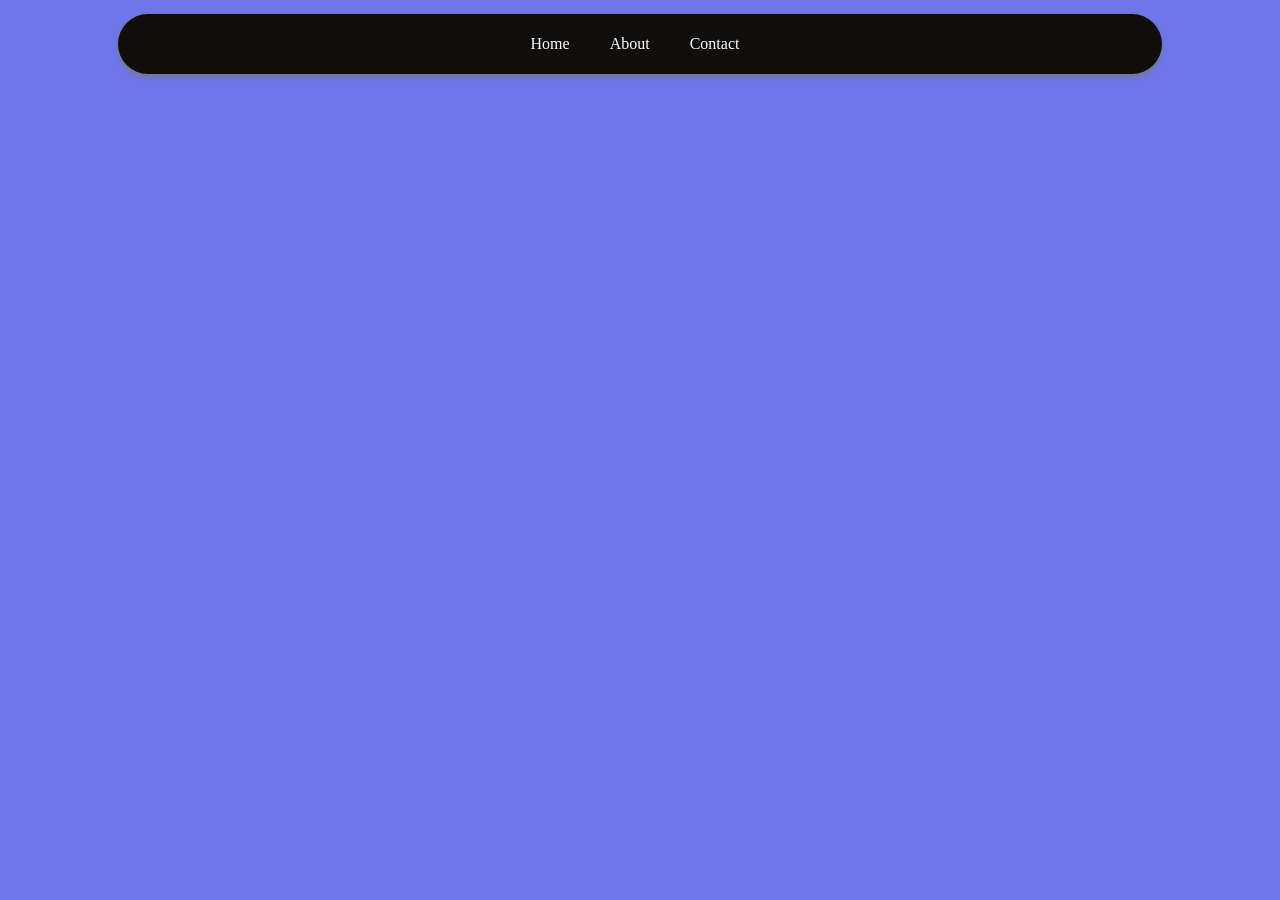
==== index.html @ 32187300 "Primeira Versão Heard (Navbar)" ====
<!DOCTYPE html>
<html lang="pt-br">
<head>
    <meta charset="UTF-8">
    <meta name="viewport" content="width=device-width, initial-scale=1.0">
    <link rel="stylesheet" href="style.css">
    <title>Document</title>
</head>
<body>
    <header class="header">
        <ul>
            <li><a href="#">Home</a></li>
            <li><a href="#">About</a></li>
            <li><a href="#">Contact</a></li>
        </ul>
    </header>
</body>
</html>
---- style.css ----
body {
    background-color: #6e76e9; 
}

header ul {
    list-style-type: none;
    margin: 0;
    padding: 0;
    display: flex;
    align-items: center;
    justify-content: center;
}

header li {
    margin-right: 20px;
    
}

header a {
    color: rgb(255, 255, 255);
    text-decoration: none;
    padding: 10px;

}

header a:hover {
    background-color: #ffffff;
}

header {
    display: flex;
    align-items: center;
    justify-content: center;
    height: 50px;
    width: 100%;
    margin-top: 15px;
    position: fixed;
    top: 0;
    z-index: 10;
}

.header {
    display: flex;
    justify-content: center;
    align-items: center;
    border-radius: 35px;
    margin-top: 14px;
    padding: 5px;
    padding-left: 15px;
    width: 80%;
    left: 50%;
    transform: translateX(-50%);
    background-color: #0f0e0d;
    box-shadow: 0px 3px 5px rgb(122, 122, 122);
}

li {
color :black

}
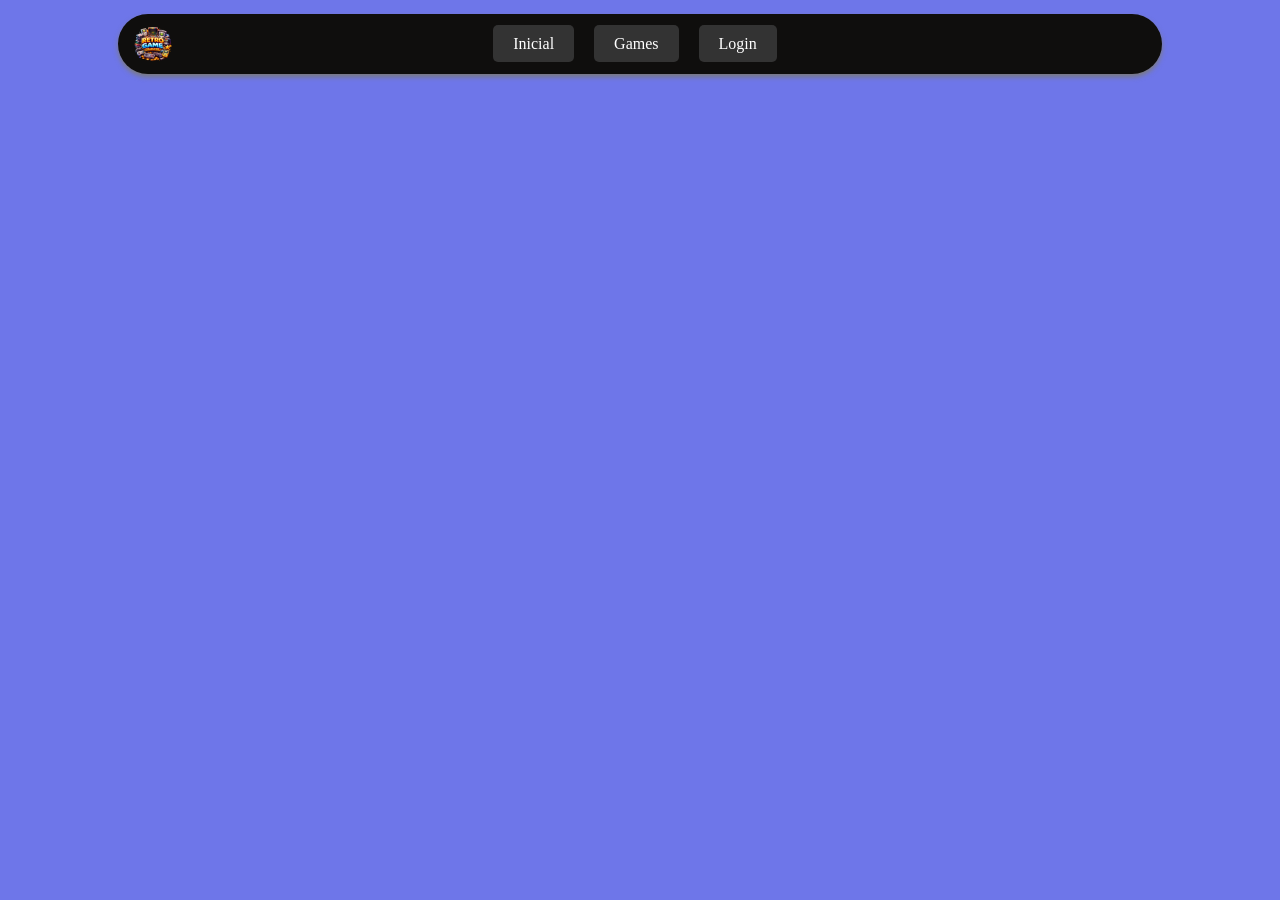
==== commit 4387acfe: "Ajuste nos botoes e coloquei minha logo" ====
--- a/index.html
+++ b/index.html
@@ -8,10 +8,11 @@
 </head>
 <body>
     <header class="header">
+        <img src="./imagem/GamesLogan.png" alt="Logo">
         <ul>
-            <li><a href="#">Home</a></li>
-            <li><a href="#">About</a></li>
-            <li><a href="#">Contact</a></li>
+            <li><a href="#">Inicial</a></li>
+            <li><a href="#">Games</a></li>
+            <li><a href="#">Login</a></li>
         </ul>
     </header>
 </body>
--- a/style.css
+++ b/style.css
@@ -19,12 +19,22 @@
 header a {
     color: rgb(255, 255, 255);
     text-decoration: none;
-    padding: 10px;
-
+    padding: 10px 20px;
+    background-color: #333;
+    border-radius: 5px;
 }
 
 header a:hover {
-    background-color: #ffffff;
+    background-color: #555;
+}
+
+header img {
+    width: 40px;
+    height: auto;
+    position: absolute;
+    left: 15px;
+    top: 50%;
+    transform: translateY(-50%);
 }
 
 header {
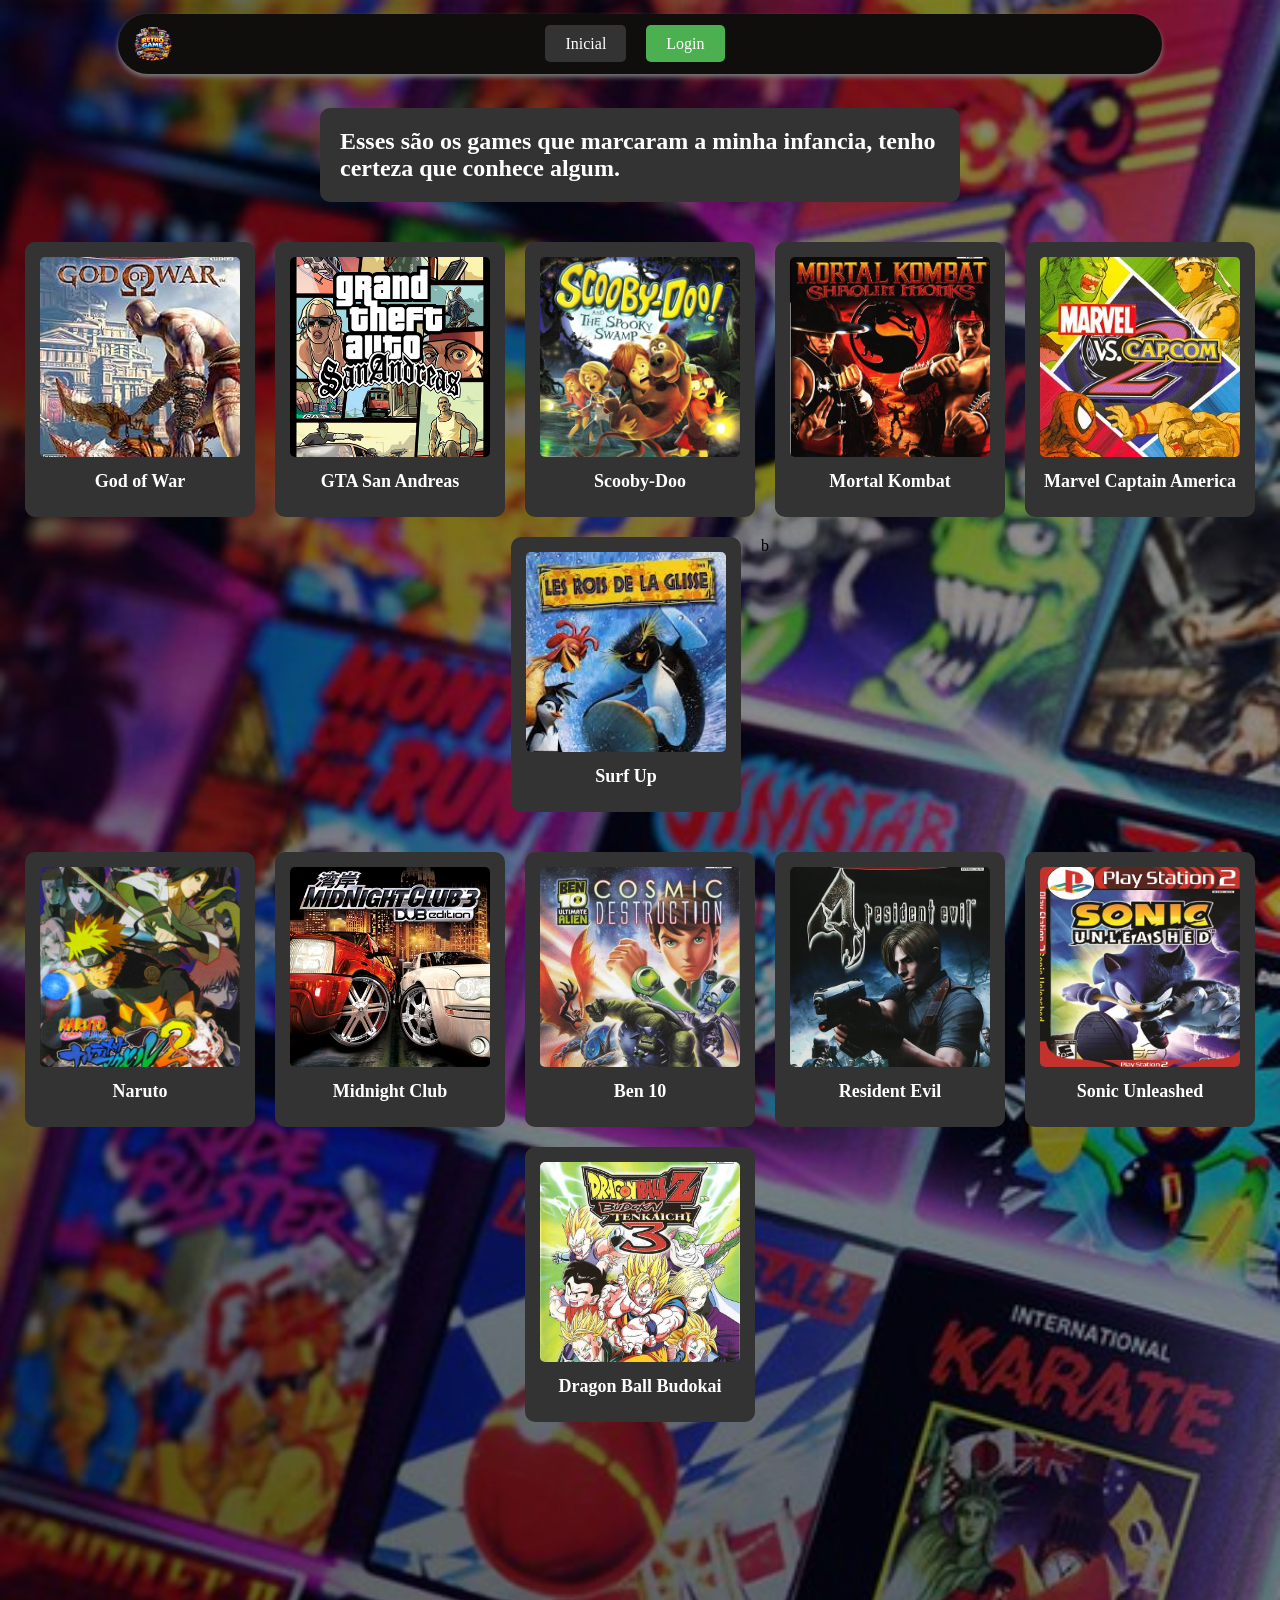
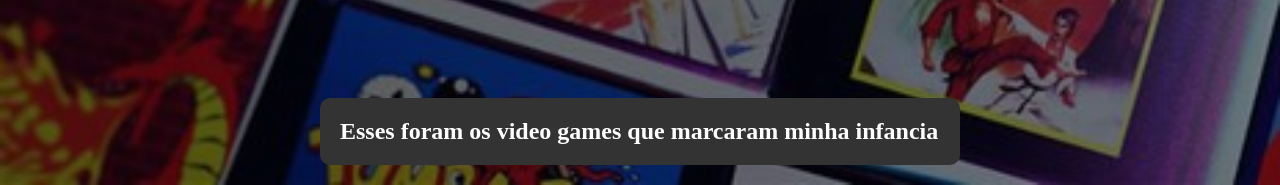
==== commit 8c3397ee: "Atualizado Pagina Home" ====
--- a/index.html
+++ b/index.html
@@ -11,9 +11,82 @@
         <img src="./imagem/GamesLogan.png" alt="Logo">
         <ul>
             <li><a href="#">Inicial</a></li>
-            <li><a href="#">Games</a></li>
+  
             <li><a href="#">Login</a></li>
         </ul>
     </header>
+    
+    <p>Esses são os games que marcaram a minha infancia, tenho certeza que conhece algum.</p>
+    
+    <section class="games">
+        <div class="cards">
+            <div class="card">
+                <img src="./imagem/godofwar.jpg" alt="God of War">
+                <h3>God of War</h3>
+            </div>
+           <div class="card">
+                <img src="./imagem/gtaSanAndreas.png" alt="GTA San Andreas">
+                <h3>GTA San Andreas</h3>
+            </div>
+
+            <div class="card">
+                <img src="./imagem/Scooby.jpg" alt="Scooby-Doo">
+                <h3>Scooby-Doo</h3>
+            </div>
+           <div class="card">
+                <img src="./imagem/mortalKombar.jpg" alt="Mortal Kombat">
+                <h3>Mortal Kombat</h3>
+            </div>
+
+            <div class="card">
+                <img src="./imagem/marvelCaptom.jpg" alt="Marvel Captain America">
+                <h3>Marvel Captain America</h3>
+            </div>
+            <div class="card">
+                <img src="./imagem/Surf.png" alt="Surf Up">
+                <h3>Surf Up</h3>
+            </div>
+            b
+
+        </div>
+    </section>
+
+    <section class="games">
+        <div class="cards">
+            <div class="card">
+                <img src="./imagem/naruto.jpg" alt="Naruto">
+                <h3>Naruto</h3>
+            </div>
+           <div class="card">
+                <img src="./imagem/midnightclub.jpg" alt="Midnight Club">
+                <h3>Midnight Club</h3>
+            </div>
+
+            <div class="card">
+                <img src="./imagem/Ben10.jpg" alt="Ben 10">
+                <h3>Ben 10</h3>
+            </div>
+           <div class="card">
+                <img src="./imagem/residentevil.jpg" alt="Resident Evil">
+                <h3>Resident Evil</h3>
+            </div>
+
+            <div class="card">
+                <img src="./imagem/SonicUnleashed.jpg" alt="Sonic Unleashed">
+                <h3>Sonic Unleashed</h3>
+            </div>
+            <div class="card">
+                <img src="./imagem/dragonballbudokai.jpg" alt="Dragon Ball Budokai">
+                <h3>Dragon Ball Budokai</h3>
+            </div>
+            
+
+        </div>
+    </section>
+    
+    
 </body>
-</html>+</html>
+<br><br><br><br><b><br><br><br><br><br><br><br><br>
+
+    <p>Esses foram os video games que marcaram minha infancia </p>
--- a/style.css
+++ b/style.css
@@ -1,5 +1,20 @@
 body {
-    background-color: #6e76e9; 
+    background: rgba(0, 0, 0, 0.4) url('./imagem/ImagemdeFundo.jpg');
+    background-repeat: no-repeat;
+    background-size: cover;
+    background-blend-mode: multiply;
+    padding-top: 80px;
+}
+
+p {
+    font-size: 24px;
+    color: white;
+    font-weight: bold;
+    background-color: #333;
+    padding: 20px;
+    border-radius: 10px;
+    max-width: 600px;
+    margin: 20px auto;
 }
 
 header ul {
@@ -26,6 +41,14 @@
 
 header a:hover {
     background-color: #555;
+}
+
+header li:last-child a {
+    background-color: #4CAF50;
+}
+
+header li:last-child a:hover {
+    background-color: #45a049;
 }
 
 header img {
@@ -67,4 +90,74 @@
 li {
 color :black
 
+}
+
+.games {
+    text-align: center;
+    margin: 40px 0;
+}
+
+.games h2 {
+    font-size: 28px;
+    color: white;
+    font-weight: bold;
+    margin-bottom: 20px;
+}
+
+.cards {
+    display: flex;
+    flex-wrap: wrap;
+    justify-content: center;
+    gap: 20px;
+}
+
+.card {
+    background-color: #333;
+    border-radius: 10px;
+    padding: 15px;
+    width: 200px;
+    text-align: center;
+    color: white;
+}
+
+.card img {
+    width: 100%;
+    height: 200px;
+    object-fit: cover;
+    border-radius: 5px;
+}
+
+.card h3 {
+    font-size: 18px;
+    margin: 10px 0;
+}
+
+.about {
+    text-align: center;
+    margin: 40px auto;
+    max-width: 800px;
+}
+
+.about h2 {
+    font-size: 32px;
+    color: white;
+    font-weight: bold;
+    margin-bottom: 20px;
+}
+
+.about img {
+    width: 150px;
+    height: 150px;
+    border-radius: 50%;
+    margin: 20px 0;
+}
+
+.about p {
+    font-size: 20px;
+    color: white;
+    background-color: #333;
+    padding: 15px;
+    border-radius: 10px;
+    max-width: 600px;
+    margin: 20px auto;
 }
